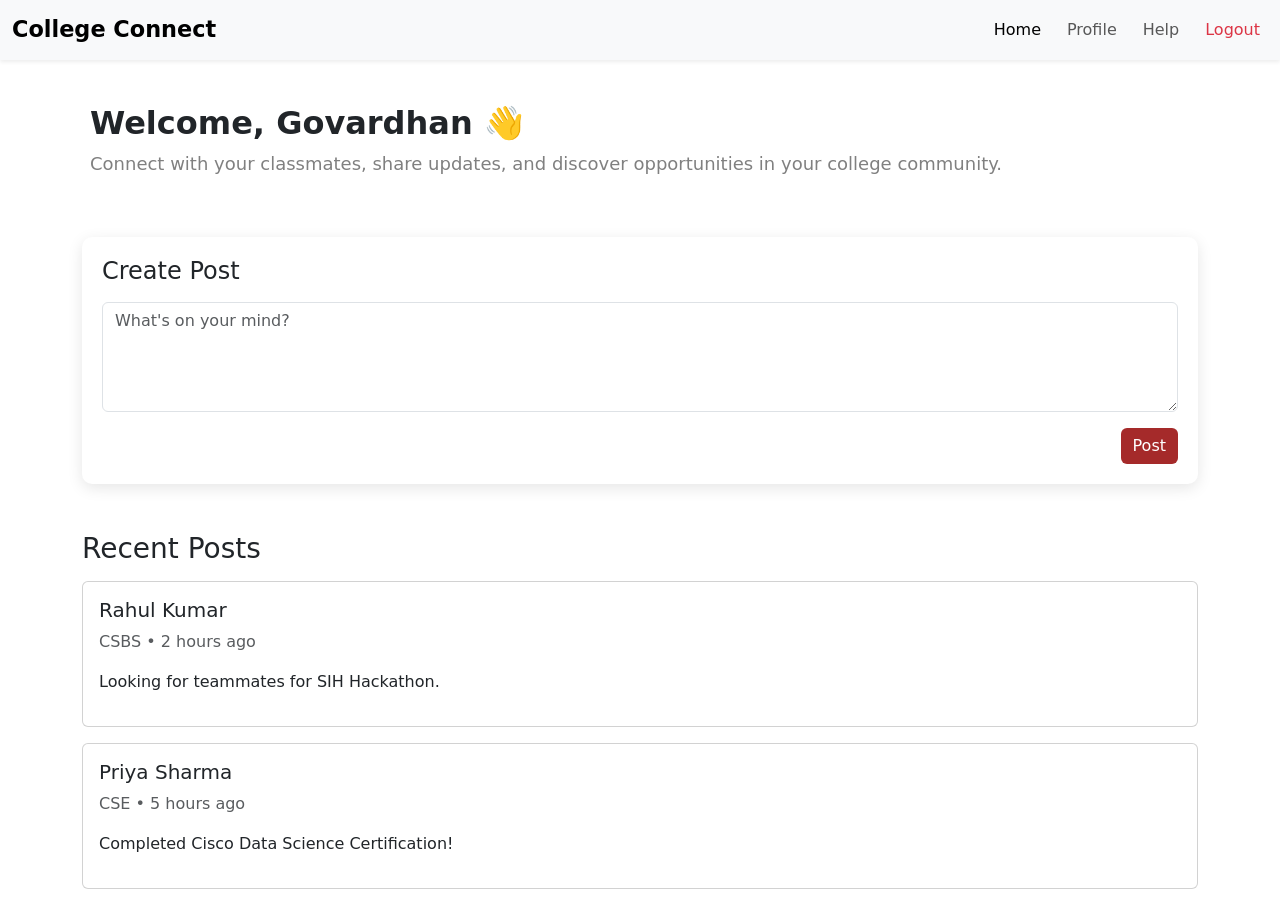
==== src/home page/index.html @ a87d0d07 "Completed login register profile and home page" ====
<!DOCTYPE html>
<html lang="en">
<head>
    <meta charset="UTF-8">
    <meta name="viewport" content="width=device-width, initial-scale=1.0">
    <title>College Connect - Home</title>

    <!-- Bootstrap CSS -->
    <link href="https://cdn.jsdelivr.net/npm/bootstrap@5.3.8/dist/css/bootstrap.min.css" rel="stylesheet">

    <!-- Custom CSS -->
    <link rel="stylesheet" href="style.css">
</head>
<body>

    <!-- Navbar -->
     <nav class="navbar navbar-expand-lg bg-body-tertiary shadow-sm">
        <div class="container-fluid">

                <a class="navbar-brand fw-bold" href="index.html">
                    College Connect
                </a>

                <button
                    class="navbar-toggler"
                    type="button"
                    data-bs-toggle="collapse"
                    data-bs-target="#navbarNav"
                    aria-controls="navbarNav"
                    aria-expanded="false"
                    aria-label="Toggle navigation"
                >
                    <span class="navbar-toggler-icon"></span>
                </button>

                <div class="collapse navbar-collapse" id="navbarNav">

                    <ul class="navbar-nav ms-auto">

                        <li class="nav-item">
                            <a class="nav-link active" href="index.html">
                                Home
                            </a>
                        </li>

                        <li class="nav-item">
                            <a class="nav-link" href="../profile page/index.html">
                                Profile
                            </a>
                        </li>

                        <li class="nav-item">
                            <a class="nav-link" href="#">
                                Help
                            </a>
                        </li>

                        <li class="nav-item">
                            <a class="nav-link text-danger" href="../login page/index.html">
                                Logout
                            </a>
                        </li>

                    </ul>

                </div>

        </div>
    </nav>
   
        

    <!-- Welcome Section -->
    <section class="welcome-section container mt-4">
        <h2>Welcome, Govardhan 👋</h2>
        <p>Connect with your classmates, share updates, and discover opportunities in your college community.</p>
    </section>

    <!-- Create Post Section -->

    <section class="container mt-4">

        <div class="create-post-card">

            <h4>Create Post</h4>

            <textarea

                id="postInput"

                class="form-control mt-3"

                rows="4"

                placeholder="What's on your mind?"

            ></textarea>

            <div class="text-end mt-3">

                <button id="postBtn" class="btn btn-post">

                    Post

                </button>

            </div>

        </div>

    </section>

    <!-- Feed Section -->

    <section class="container mt-5">

        <h3 class="mb-3">Recent Posts</h3>

        <div id="feedContainer">

            <div class="card p-3 mb-3">

                <h5>Rahul Kumar</h5>

                <p class="text-muted">CSBS • 2 hours ago</p>

                <p>Looking for teammates for SIH Hackathon.</p>

            </div>

            <div class="card p-3 mb-3">

                <h5>Priya Sharma</h5>

                <p class="text-muted">CSE • 5 hours ago</p>

                <p>Completed Cisco Data Science Certification!</p>

            </div>

        </div>

    </section>







    <!-- Bootstrap JS -->
    <script src="https://cdn.jsdelivr.net/npm/bootstrap@5.3.8/dist/js/bootstrap.bundle.min.js"></script>

    <!-- Custom JS -->
    <script src="script.js"></script>

</body>
</html>
---- src/home page/style.css ----
*{
    margin: 0;
    padding: 0;
    box-sizing: border-box;
}

body{
    min-height: 100vh;
}

.navbar-brand{
    font-size: 1.4rem;
    font-weight: bold;
}

.nav-link{
    margin-left: 10px;
}

.nav-link:hover{
    color: brown !important;
}

.welcome-section{
    padding: 20px;
}

.welcome-section h2{
    font-weight: bold;
}

.welcome-section p{
    color: gray;
    font-size: 18px;
}

.create-post-card{
    background-color: white;
    padding: 20px;
    border-radius: 10px;
    box-shadow: 0px 4px 15px rgba(0,0,0,0.1);
}

.btn-post{
    background-color: brown;
    color: white;
}

.btn-post:hover{
    background-color: rgb(120,30,30);
    color: white;
}



.create-post-card{

    background-color: white;

    padding: 20px;

    border-radius: 10px;

    box-shadow: 0px 4px 15px rgba(0,0,0,0.1);

}

.btn-post{

    background-color: brown;

    color: white;

    border: none;

}

.btn-post:hover{

    background-color: rgb(120,30,30);

    color: white;

}
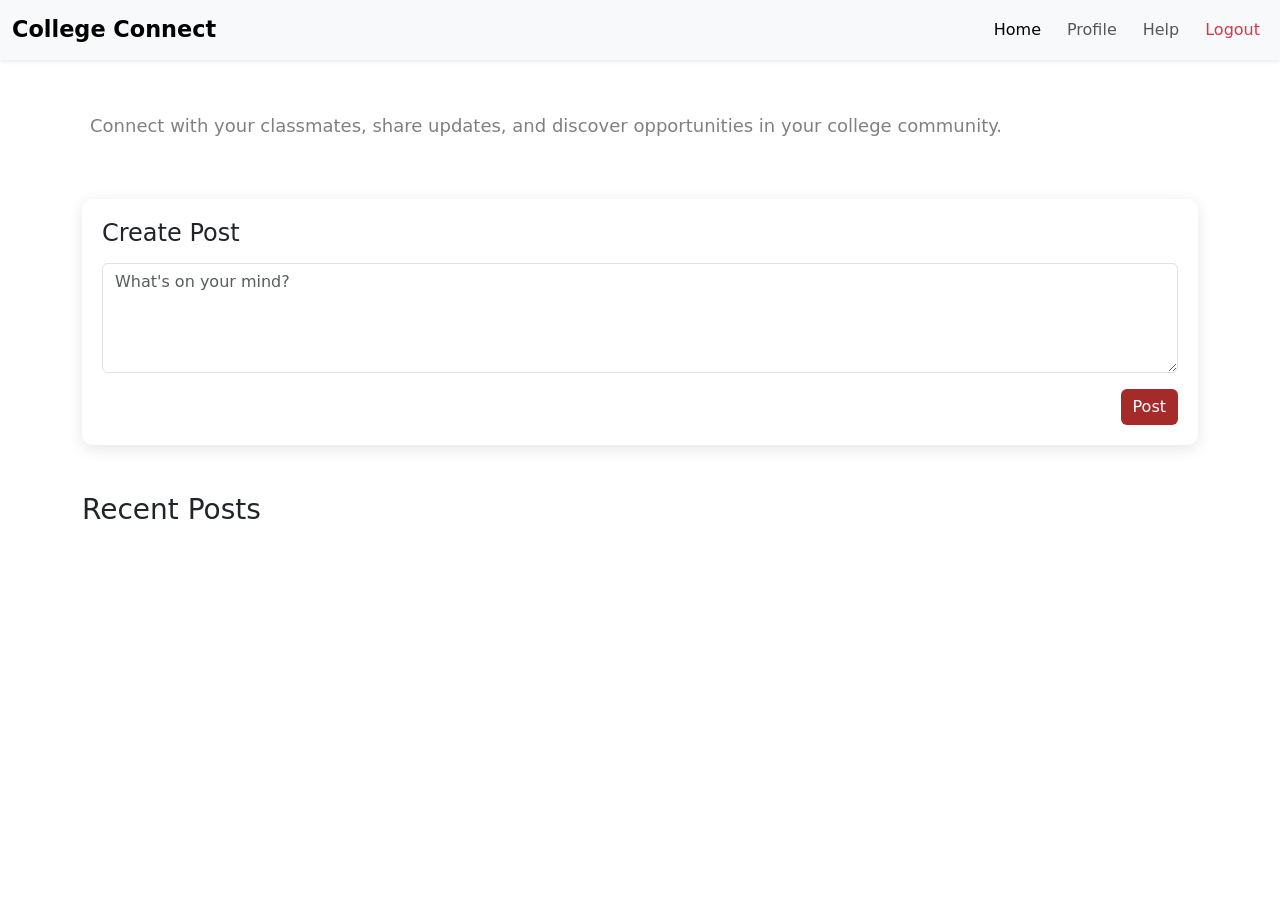
==== commit 35fb4dd6: "Added local storage based user profiles and feed system" ====
--- a/src/home page/index.html
+++ b/src/home page/index.html
@@ -72,7 +72,7 @@
 
     <!-- Welcome Section -->
     <section class="welcome-section container mt-4">
-        <h2>Welcome, Govardhan 👋</h2>
+        <h2 id="welcomeText"></h2>
         <p>Connect with your classmates, share updates, and discover opportunities in your college community.</p>
     </section>
 
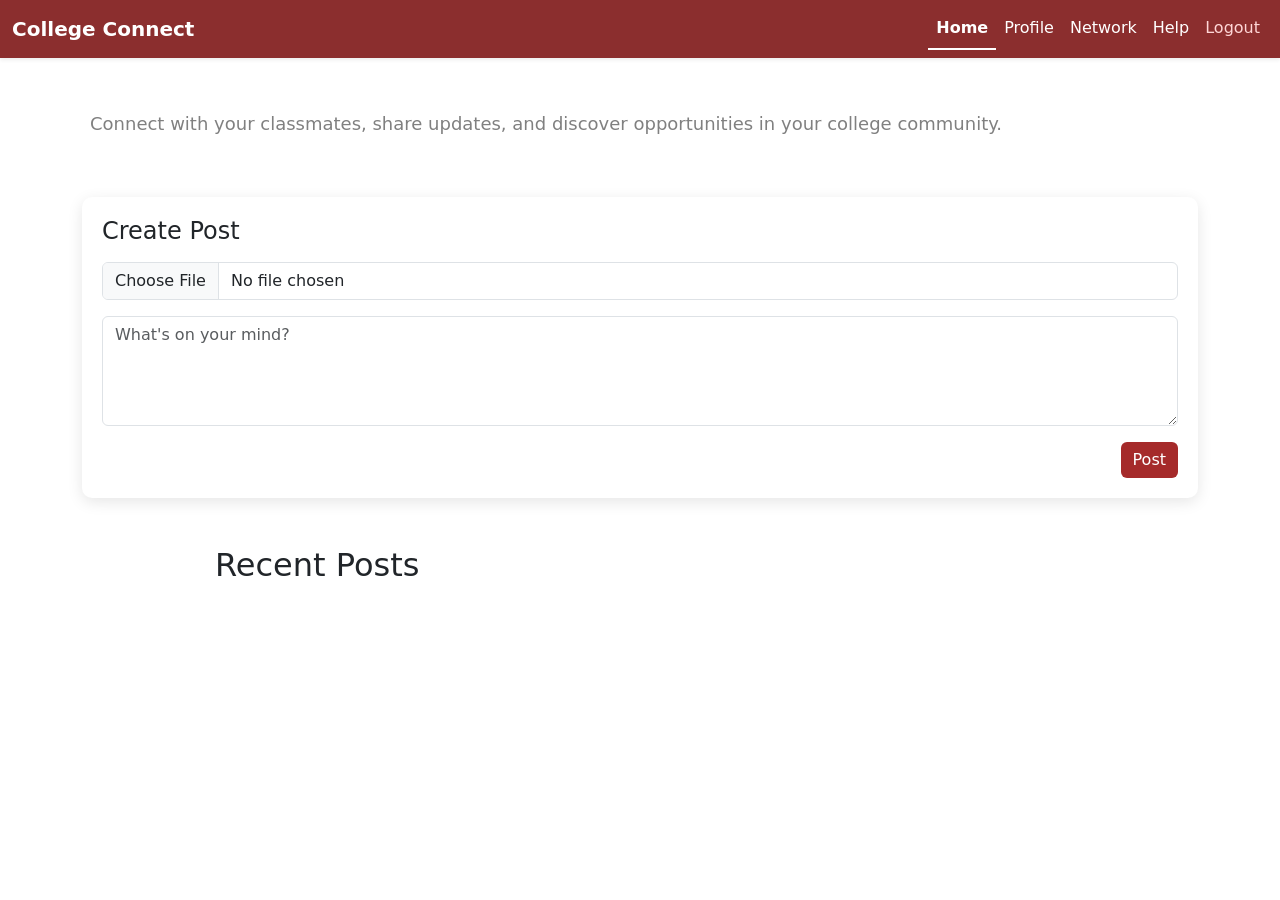
==== commit 60a47e91: "Global Feed is updated" ====
--- a/src/home page/index.html
+++ b/src/home page/index.html
@@ -14,7 +14,7 @@
 <body>
 
     <!-- Navbar -->
-     <nav class="navbar navbar-expand-lg bg-body-tertiary shadow-sm">
+    <nav class="navbar navbar-expand-lg bg-body-tertiary shadow-sm">
         <div class="container-fluid">
 
                 <a class="navbar-brand fw-bold" href="index.html">
@@ -38,7 +38,7 @@
                     <ul class="navbar-nav ms-auto">
 
                         <li class="nav-item">
-                            <a class="nav-link active" href="index.html">
+                            <a class="nav-link active" href="../home page/index.html">
                                 Home
                             </a>
                         </li>
@@ -46,6 +46,12 @@
                         <li class="nav-item">
                             <a class="nav-link" href="../profile page/index.html">
                                 Profile
+                            </a>
+                        </li>
+
+                        <li class="nav-item">
+                            <a class="nav-link" href="../network page/index.html">
+                                Network
                             </a>
                         </li>
 
@@ -79,70 +85,23 @@
     <!-- Create Post Section -->
 
     <section class="container mt-4">
-
         <div class="create-post-card">
-
             <h4>Create Post</h4>
-
-            <textarea
-
-                id="postInput"
-
-                class="form-control mt-3"
-
-                rows="4"
-
-                placeholder="What's on your mind?"
-
-            ></textarea>
-
+            <input type="file" id="imageInput" class="form-control my-3" accept="image/*" >
+            <textarea id="postInput" class="form-control mt-3" rows="4" placeholder="What's on your mind?" ></textarea>
             <div class="text-end mt-3">
-
-                <button id="postBtn" class="btn btn-post">
-
-                    Post
-
-                </button>
-
+                <button id="postBtn" class="btn btn-post"> Post </button>
             </div>
-
         </div>
-
     </section>
 
     <!-- Feed Section -->
 
     <section class="container mt-5">
+        <h2 class="mb-4 recent">Recent Posts</h2>
 
-        <h3 class="mb-3">Recent Posts</h3>
-
-        <div id="feedContainer">
-
-            <div class="card p-3 mb-3">
-
-                <h5>Rahul Kumar</h5>
-
-                <p class="text-muted">CSBS • 2 hours ago</p>
-
-                <p>Looking for teammates for SIH Hackathon.</p>
-
-            </div>
-
-            <div class="card p-3 mb-3">
-
-                <h5>Priya Sharma</h5>
-
-                <p class="text-muted">CSE • 5 hours ago</p>
-
-                <p>Completed Cisco Data Science Certification!</p>
-
-            </div>
-
-        </div>
-
+        <div id="feedContainer" class="feed-container"></div>
     </section>
-
-
 
 
 
--- a/src/home page/style.css
+++ b/src/home page/style.css
@@ -8,17 +8,42 @@
     min-height: 100vh;
 }
 
-.navbar-brand{
-    font-size: 1.4rem;
-    font-weight: bold;
+:root{
+    --primary-color:#8B2E2E;
 }
 
-.nav-link{
-    margin-left: 10px;
+.navbar{
+    background-color:var(--primary-color) !important;
 }
 
-.nav-link:hover{
-    color: brown !important;
+.navbar-brand,
+.nav-link{
+    color:white !important;
+}
+
+.navbar-nav .nav-link:hover{
+    color:#f8d7da !important;
+}
+
+.navbar-nav .nav-link.active{
+    font-weight:bold;
+    border-bottom:2px solid white;
+}
+
+.navbar-nav .text-danger{
+    color:#ffd6d6 !important;
+}
+
+
+.btn-brown{
+    background-color: brown;
+    color: white;
+}
+
+.skillclass{
+    background-color: brown;
+    color: white;
+
 }
 
 .welcome-section{
@@ -76,9 +101,27 @@
 }
 
 .btn-post:hover{
+    background-color: rgb(120,30,30);
+    color: white;
+}
 
-    background-color: rgb(120,30,30);
+.feed-container{
+    max-width: 850px;
+    margin: 0 auto;
+}
 
-    color: white;
+.recent{
+    max-width: 850px;
+    margin: 0 auto;
+}
 
+.post-image{
+    width:100%;
+    max-height:500px;
+    object-fit:cover;
+    border-radius:8px;
+}
+
+.card-text{
+    margin-top:15px;
 }
